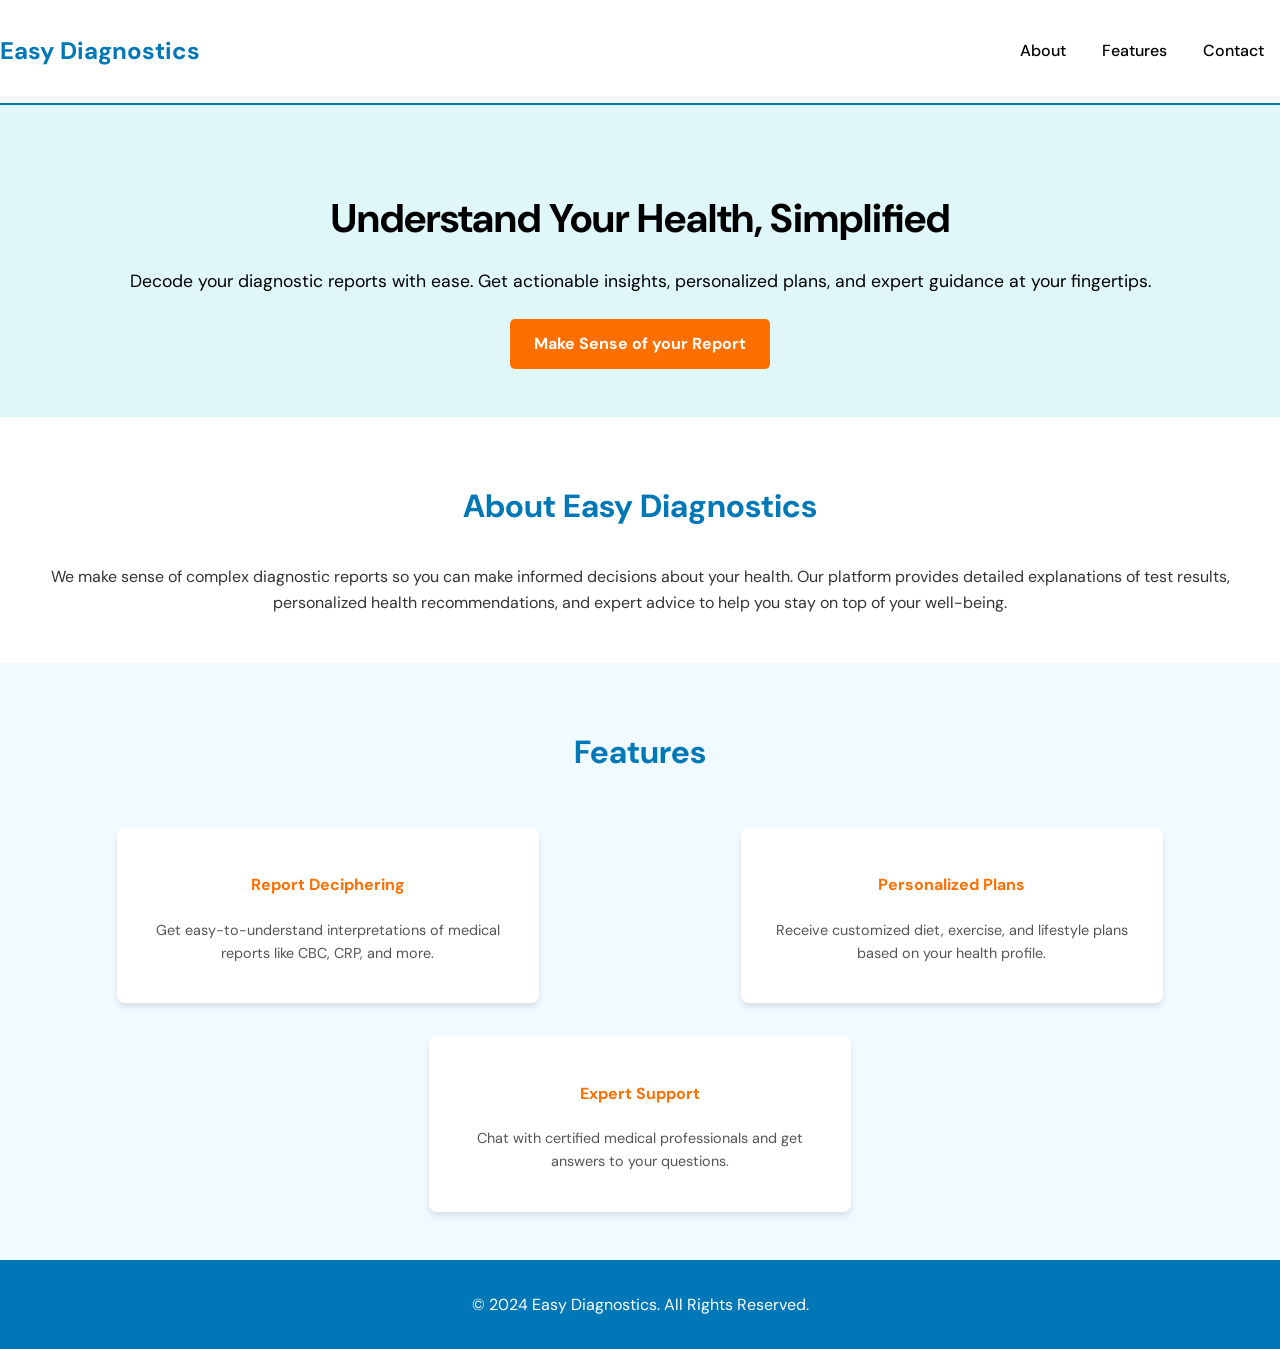
==== index.html @ 9518c314 "Add files via upload" ====
<!DOCTYPE html>
<html lang="en">

<head>
    <meta charset="UTF-8">
    <meta name="viewport" content="width=device-width, initial-scale=1.0">
    <title>Easy Diagnostics</title>
    <link href="https://fonts.googleapis.com/css2?family=DM+Sans:wght@400;500;700&display=swap" rel="stylesheet">
    <link rel="stylesheet" href="styles.css">
</head>

<body>
    <header class="header">
        <div class="container">
            <h1 class="logo">Easy Diagnostics</h1>
            <nav class="nav">
                <a href="#about">About</a>
                <a href="#features">Features</a>
                <a href="#contact">Contact</a>
            </nav>
        </div>
    </header>

    <main>
        <section class="hero">
            <div class="container">
                <h2>Understand Your Health, Simplified</h2>
                <p>Decode your diagnostic reports with ease. Get actionable insights, personalized plans, and expert
                    guidance at your fingertips.</p>
                <a href="#features" class="cta-button" onclick="window.location.href='main.html'"">Make Sense of your Report</a>
            </div>
        </section>

        <section id=" about" class="about">
                    <div class="container">
                        <h3>About Easy Diagnostics</h3>
                        <p>We make sense of complex diagnostic reports so you can make informed decisions about your
                            health. Our
                            platform provides detailed explanations of test results, personalized health
                            recommendations, and
                            expert advice to help you stay on top of your well-being.</p>
                    </div>
        </section>

        <section id="features" class="features">
            <div class="container">
                <h3>Features</h3>
                <div class="feature-list">
                    <div class="feature-item">
                        <h4>Report Deciphering</h4>
                        <p>Get easy-to-understand interpretations of medical reports like CBC, CRP, and more.</p>
                    </div>
                    <div class="feature-item">
                        <h4>Personalized Plans</h4>
                        <p>Receive customized diet, exercise, and lifestyle plans based on your health profile.</p>
                    </div>
                    <div class="feature-item">
                        <h4>Expert Support</h4>
                        <p>Chat with certified medical professionals and get answers to your questions.</p>
                    </div>
                </div>
            </div>
        </section>
    </main>

    <footer class="footer">
        <div class="container">
            <p>© 2024 Easy Diagnostics. All Rights Reserved.</p>
        </div>
    </footer>
</body>

</html>
---- styles.css ----
/* General Styles */
body {
    font-family: 'DM Sans', sans-serif;
    margin: 0;
    padding: 0;
    line-height: 1.6;
    color: black;
    background-color: #f9f9f9;
}

/* Header */
.header {
    background-color: #ffffff;
    border-bottom: 2px solid #0077b6;
    padding: 1rem 0;
}

.header .container {
    display: flex;
    justify-content: space-between;
    align-items: center;
}

.header .logo {
    font-size: 1.5rem;
    font-weight: 700;
    color: #0077b6;
}

.header .nav a {
    text-decoration: none;
    color: black;
    margin: 0 1rem;
    font-weight: 500;
}

.header .nav a:hover {
    color: #ff6f00;
}

/* Hero Section */
.hero {
    text-align: center;
    padding: 3rem 1rem;
    background-color: #e0f7fa;
    color: black;
}

.hero h2 {
    font-size: 2.5rem;
    margin-bottom: 1rem;
}

.hero p {
    font-size: 1.1rem;
    margin-bottom: 1.5rem;
}

.cta-button {
    display: inline-block;
    background-color: #ff6f00;
    color: white;
    padding: 0.75rem 1.5rem;
    border-radius: 5px;
    text-decoration: none;
    font-weight: 700;
}

.cta-button:hover {
    background-color: #ff8f3d;
}

/* About Section */
.about {
    padding: 2rem 1rem;
    background-color: #ffffff;
    text-align: center;
}

.about h3 {
    font-size: 2rem;
    color: #0077b6;
}

.about p {
    font-size: 1rem;
    color: #333;
}

/* Features Section */
.features {
    padding: 2rem 1rem;
    background-color: #f1faff;
}

.features h3 {
    font-size: 2rem;
    text-align: center;
    color: #0077b6;
}

.feature-list {
    display: flex;
    flex-wrap: wrap;
    justify-content: space-around;
    margin-top: 1.5rem;
}

.feature-item {
    background: #ffffff;
    border-radius: 8px;
    box-shadow: 0 4px 6px rgba(0, 0, 0, 0.1);
    padding: 1.5rem;
    margin: 1rem;
    flex: 0 0 30%;
    text-align: center;
}

.feature-item h4 {
    color: #ff6f00;
}

.feature-item p {
    font-size: 0.9rem;
    color: #555;
}

/* Footer */
.footer {
    text-align: center;
    padding: 1rem 0;
    background-color: #0077b6;
    color: white;
}
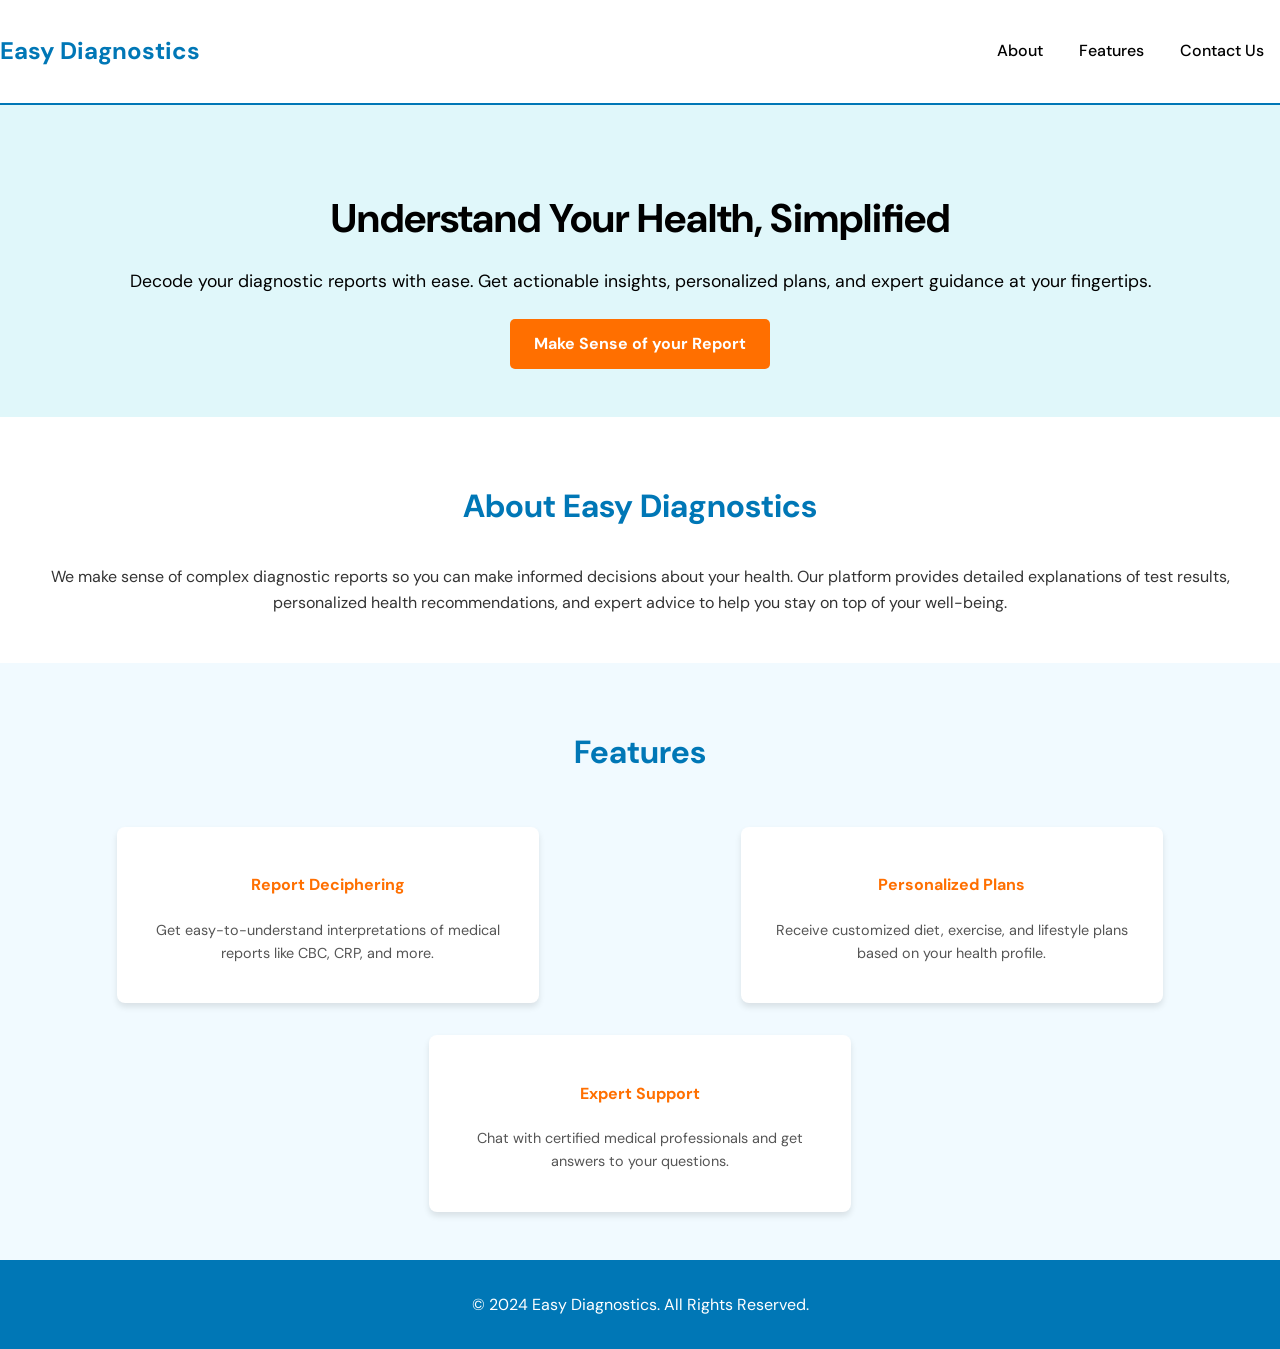
==== commit f77878ac: "Fix HTML structure and update contact link" ====
--- a/index.html
+++ b/index.html
@@ -16,7 +16,7 @@
             <nav class="nav">
                 <a href="#about">About</a>
                 <a href="#features">Features</a>
-                <a href="#contact">Contact</a>
+                <a href="#contact">Contact Us</a>
             </nav>
         </div>
     </header>
@@ -70,4 +70,4 @@
     </footer>
 </body>
 
-</html>+</html>
